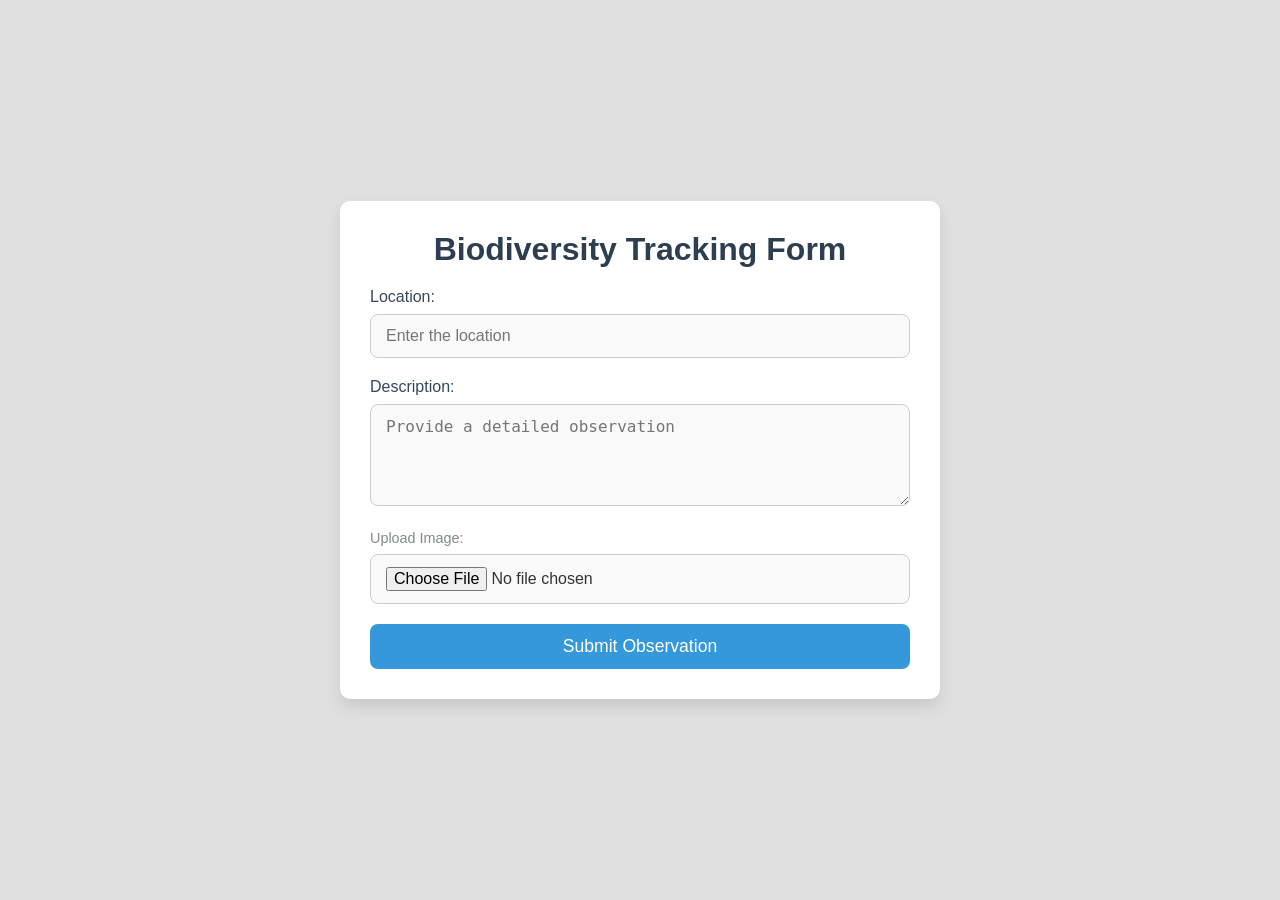
==== biodiversity_form.html @ 4eb0fe4b "First Commit" ====
<!DOCTYPE html>
<html lang="en">

<head>
    <meta charset="UTF-8">
    <meta name="viewport" content="width=device-width, initial-scale=1.0">
    <meta http-equiv="X-UA-Compatible" content="ie=edge">
    <title>Biodiversity Tracking Form</title>
    <style>
        * {
            margin: 0;
            padding: 0;
            box-sizing: border-box;
        }

        body {
            font-family: 'Roboto', sans-serif;
            background-color: #e0e0e0;
            color: #333;
            display: flex;
            justify-content: center;
            align-items: center;
            height: 100vh;
            padding: 20px;
        }

        h2 {
            color: #2c3e50;
            font-size: 2rem;
            text-align: center;
            margin-bottom: 20px;
        }

        form {
            background-color: #ffffff;
            padding: 30px;
            border-radius: 10px;
            box-shadow: 0 8px 16px rgba(0, 0, 0, 0.1);
            max-width: 600px;
            width: 100%;
            transition: transform 0.3s ease, box-shadow 0.3s ease;
        }

        form:hover {
            transform: translateY(-5px);
            box-shadow: 0 10px 20px rgba(0, 0, 0, 0.15);
        }

        label {
            font-weight: 500;
            margin-bottom: 8px;
            display: block;
            color: #34495e;
        }

        input[type="text"],
        textarea,
        input[type="file"] {
            width: 100%;
            padding: 12px 15px;
            margin-bottom: 20px;
            border: 1px solid #ccc;
            border-radius: 8px;
            background-color: #f9f9f9;
            font-size: 1rem;
            transition: all 0.3s ease;
        }

        input[type="text"]:focus,
        textarea:focus,
        input[type="file"]:focus {
            border-color: #3498db;
            box-shadow: 0 0 8px rgba(52, 152, 219, 0.3);
            outline: none;
        }

        .cta-button {
            background-color: #3498db;
            color: #ffffff;
            font-size: 1.1rem;
            padding: 12px 20px;
            border: none;
            border-radius: 8px;
            width: 100%;
            cursor: pointer;
            transition: background-color 0.3s ease;
        }

        .cta-button:hover {
            background-color: #2980b9;
        }

        .file-upload-label {
            font-size: 0.9rem;
            color: #7f8c8d;
        }

        .description-box {
            height: auto;
            resize: vertical;
        }
    </style>
</head>

<body>
    <form action="send_biodiversity_data.php" method="POST" enctype="multipart/form-data">
        <h2>Biodiversity Tracking Form</h2>

        <label for="location">Location:</label>
        <input type="text" id="location" name="location" placeholder="Enter the location" required>

        <label for="description">Description:</label>
        <textarea id="description" name="description" rows="4" placeholder="Provide a detailed observation" class="description-box" required></textarea>

        <label class="file-upload-label" for="image">Upload Image:</label>
        <input type="file" id="image" name="image" accept="image/*">

        <button type="submit" class="cta-button">Submit Observation</button>
    </form>
</body>

</html>
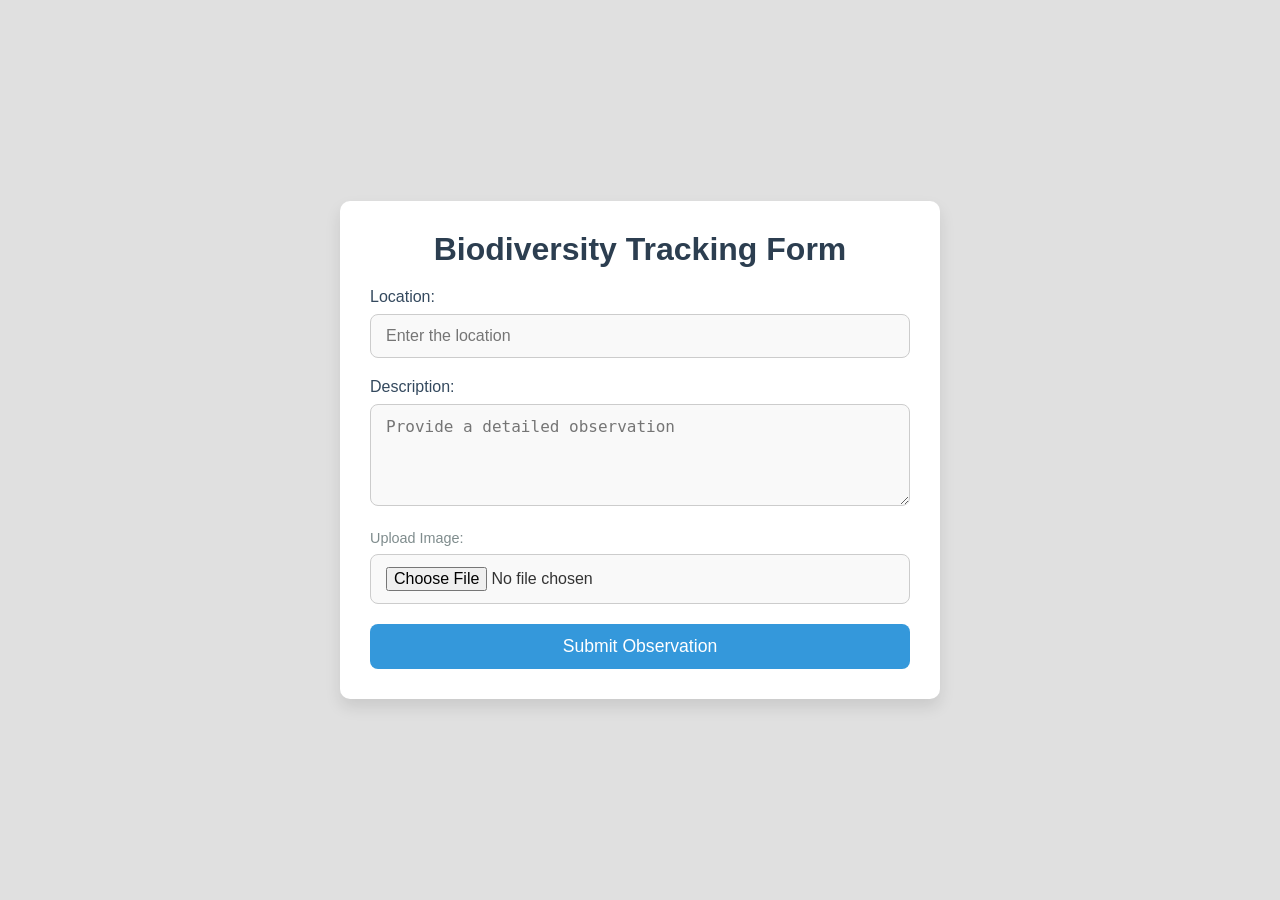
==== commit bab9a769: "Add files via upload" ====
--- a/biodiversity_form.html
+++ b/biodiversity_form.html
@@ -1,122 +1,122 @@
-<!DOCTYPE html>
-<html lang="en">
-
-<head>
-    <meta charset="UTF-8">
-    <meta name="viewport" content="width=device-width, initial-scale=1.0">
-    <meta http-equiv="X-UA-Compatible" content="ie=edge">
-    <title>Biodiversity Tracking Form</title>
-    <style>
-        * {
-            margin: 0;
-            padding: 0;
-            box-sizing: border-box;
-        }
-
-        body {
-            font-family: 'Roboto', sans-serif;
-            background-color: #e0e0e0;
-            color: #333;
-            display: flex;
-            justify-content: center;
-            align-items: center;
-            height: 100vh;
-            padding: 20px;
-        }
-
-        h2 {
-            color: #2c3e50;
-            font-size: 2rem;
-            text-align: center;
-            margin-bottom: 20px;
-        }
-
-        form {
-            background-color: #ffffff;
-            padding: 30px;
-            border-radius: 10px;
-            box-shadow: 0 8px 16px rgba(0, 0, 0, 0.1);
-            max-width: 600px;
-            width: 100%;
-            transition: transform 0.3s ease, box-shadow 0.3s ease;
-        }
-
-        form:hover {
-            transform: translateY(-5px);
-            box-shadow: 0 10px 20px rgba(0, 0, 0, 0.15);
-        }
-
-        label {
-            font-weight: 500;
-            margin-bottom: 8px;
-            display: block;
-            color: #34495e;
-        }
-
-        input[type="text"],
-        textarea,
-        input[type="file"] {
-            width: 100%;
-            padding: 12px 15px;
-            margin-bottom: 20px;
-            border: 1px solid #ccc;
-            border-radius: 8px;
-            background-color: #f9f9f9;
-            font-size: 1rem;
-            transition: all 0.3s ease;
-        }
-
-        input[type="text"]:focus,
-        textarea:focus,
-        input[type="file"]:focus {
-            border-color: #3498db;
-            box-shadow: 0 0 8px rgba(52, 152, 219, 0.3);
-            outline: none;
-        }
-
-        .cta-button {
-            background-color: #3498db;
-            color: #ffffff;
-            font-size: 1.1rem;
-            padding: 12px 20px;
-            border: none;
-            border-radius: 8px;
-            width: 100%;
-            cursor: pointer;
-            transition: background-color 0.3s ease;
-        }
-
-        .cta-button:hover {
-            background-color: #2980b9;
-        }
-
-        .file-upload-label {
-            font-size: 0.9rem;
-            color: #7f8c8d;
-        }
-
-        .description-box {
-            height: auto;
-            resize: vertical;
-        }
-    </style>
-</head>
-
-<body>
-    <form action="send_biodiversity_data.php" method="POST" enctype="multipart/form-data">
-        <h2>Biodiversity Tracking Form</h2>
-
-        <label for="location">Location:</label>
-        <input type="text" id="location" name="location" placeholder="Enter the location" required>
-
-        <label for="description">Description:</label>
-        <textarea id="description" name="description" rows="4" placeholder="Provide a detailed observation" class="description-box" required></textarea>
-
-        <label class="file-upload-label" for="image">Upload Image:</label>
-        <input type="file" id="image" name="image" accept="image/*">
-
-        <button type="submit" class="cta-button">Submit Observation</button>
-    </form>
-</body>
-
-</html>
+<!DOCTYPE html>
+<html lang="en">
+
+<head>
+    <meta charset="UTF-8">
+    <meta name="viewport" content="width=device-width, initial-scale=1.0">
+    <meta http-equiv="X-UA-Compatible" content="ie=edge">
+    <title>Biodiversity Tracking Form</title>
+    <style>
+        * {
+            margin: 0;
+            padding: 0;
+            box-sizing: border-box;
+        }
+
+        body {
+            font-family: 'Roboto', sans-serif;
+            background-color: #e0e0e0;
+            color: #333;
+            display: flex;
+            justify-content: center;
+            align-items: center;
+            height: 100vh;
+            padding: 20px;
+        }
+
+        h2 {
+            color: #2c3e50;
+            font-size: 2rem;
+            text-align: center;
+            margin-bottom: 20px;
+        }
+
+        form {
+            background-color: #ffffff;
+            padding: 30px;
+            border-radius: 10px;
+            box-shadow: 0 8px 16px rgba(0, 0, 0, 0.1);
+            max-width: 600px;
+            width: 100%;
+            transition: transform 0.3s ease, box-shadow 0.3s ease;
+        }
+
+        form:hover {
+            transform: translateY(-5px);
+            box-shadow: 0 10px 20px rgba(0, 0, 0, 0.15);
+        }
+
+        label {
+            font-weight: 500;
+            margin-bottom: 8px;
+            display: block;
+            color: #34495e;
+        }
+
+        input[type="text"],
+        textarea,
+        input[type="file"] {
+            width: 100%;
+            padding: 12px 15px;
+            margin-bottom: 20px;
+            border: 1px solid #ccc;
+            border-radius: 8px;
+            background-color: #f9f9f9;
+            font-size: 1rem;
+            transition: all 0.3s ease;
+        }
+
+        input[type="text"]:focus,
+        textarea:focus,
+        input[type="file"]:focus {
+            border-color: #3498db;
+            box-shadow: 0 0 8px rgba(52, 152, 219, 0.3);
+            outline: none;
+        }
+
+        .cta-button {
+            background-color: #3498db;
+            color: #ffffff;
+            font-size: 1.1rem;
+            padding: 12px 20px;
+            border: none;
+            border-radius: 8px;
+            width: 100%;
+            cursor: pointer;
+            transition: background-color 0.3s ease;
+        }
+
+        .cta-button:hover {
+            background-color: #2980b9;
+        }
+
+        .file-upload-label {
+            font-size: 0.9rem;
+            color: #7f8c8d;
+        }
+
+        .description-box {
+            height: auto;
+            resize: vertical;
+        }
+    </style>
+</head>
+
+<body>
+    <form action="send_biodiversity_data.php" method="POST" enctype="multipart/form-data">
+        <h2>Biodiversity Tracking Form</h2>
+
+        <label for="location">Location:</label>
+        <input type="text" id="location" name="location" placeholder="Enter the location" required>
+
+        <label for="description">Description:</label>
+        <textarea id="description" name="description" rows="4" placeholder="Provide a detailed observation" class="description-box" required></textarea>
+
+        <label class="file-upload-label" for="image">Upload Image:</label>
+        <input type="file" id="image" name="image" accept="image/*">
+
+        <button type="submit" class="cta-button">Submit Observation</button>
+    </form>
+</body>
+
+</html>
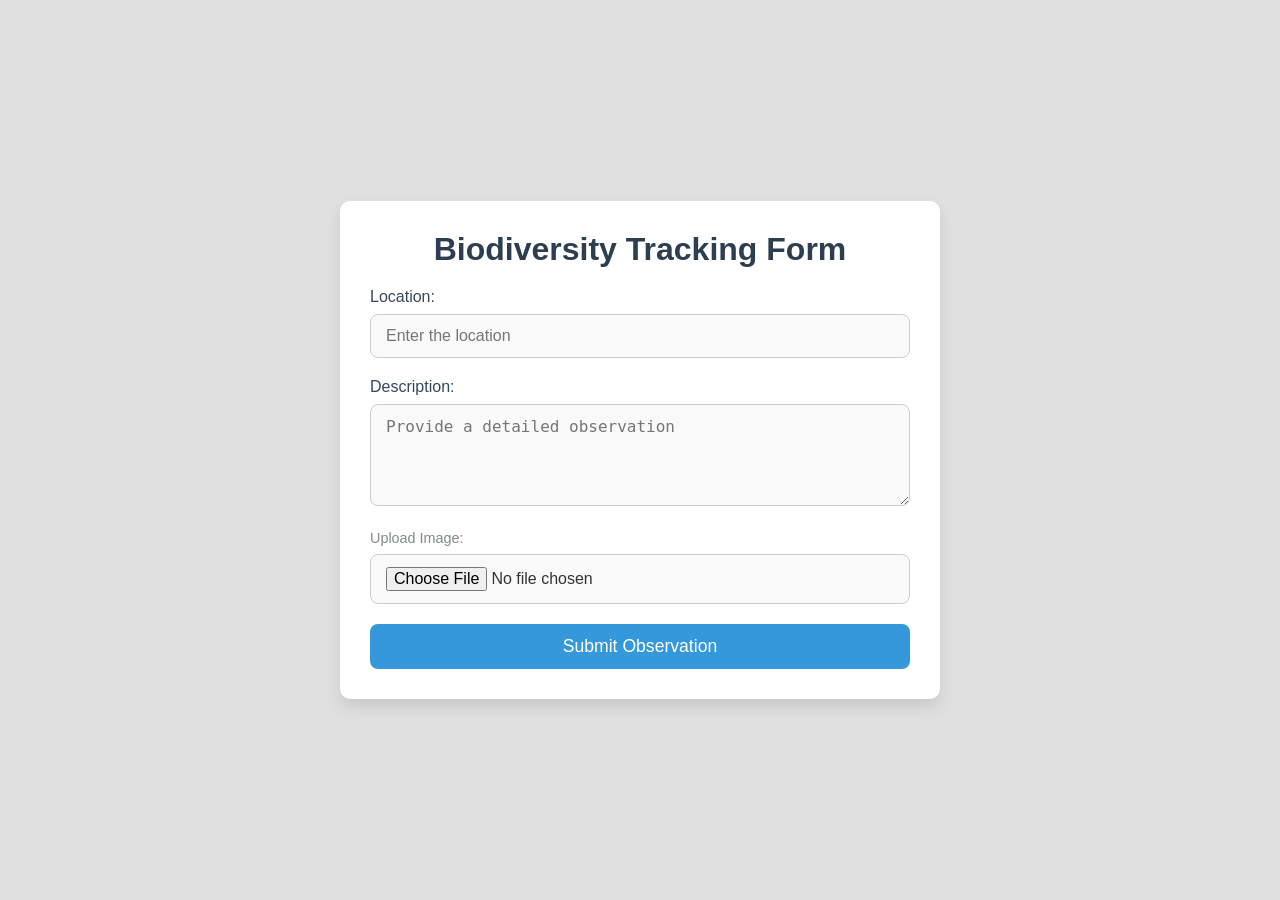
==== commit 40d0b425: "Merge branch 'master' of https://github.com/bigboyGT/kijani-hub" ====
--- a/biodiversity_form.html
+++ b/biodiversity_form.html
@@ -1,122 +1,122 @@
-<!DOCTYPE html>
-<html lang="en">
-
-<head>
-    <meta charset="UTF-8">
-    <meta name="viewport" content="width=device-width, initial-scale=1.0">
-    <meta http-equiv="X-UA-Compatible" content="ie=edge">
-    <title>Biodiversity Tracking Form</title>
-    <style>
-        * {
-            margin: 0;
-            padding: 0;
-            box-sizing: border-box;
-        }
-
-        body {
-            font-family: 'Roboto', sans-serif;
-            background-color: #e0e0e0;
-            color: #333;
-            display: flex;
-            justify-content: center;
-            align-items: center;
-            height: 100vh;
-            padding: 20px;
-        }
-
-        h2 {
-            color: #2c3e50;
-            font-size: 2rem;
-            text-align: center;
-            margin-bottom: 20px;
-        }
-
-        form {
-            background-color: #ffffff;
-            padding: 30px;
-            border-radius: 10px;
-            box-shadow: 0 8px 16px rgba(0, 0, 0, 0.1);
-            max-width: 600px;
-            width: 100%;
-            transition: transform 0.3s ease, box-shadow 0.3s ease;
-        }
-
-        form:hover {
-            transform: translateY(-5px);
-            box-shadow: 0 10px 20px rgba(0, 0, 0, 0.15);
-        }
-
-        label {
-            font-weight: 500;
-            margin-bottom: 8px;
-            display: block;
-            color: #34495e;
-        }
-
-        input[type="text"],
-        textarea,
-        input[type="file"] {
-            width: 100%;
-            padding: 12px 15px;
-            margin-bottom: 20px;
-            border: 1px solid #ccc;
-            border-radius: 8px;
-            background-color: #f9f9f9;
-            font-size: 1rem;
-            transition: all 0.3s ease;
-        }
-
-        input[type="text"]:focus,
-        textarea:focus,
-        input[type="file"]:focus {
-            border-color: #3498db;
-            box-shadow: 0 0 8px rgba(52, 152, 219, 0.3);
-            outline: none;
-        }
-
-        .cta-button {
-            background-color: #3498db;
-            color: #ffffff;
-            font-size: 1.1rem;
-            padding: 12px 20px;
-            border: none;
-            border-radius: 8px;
-            width: 100%;
-            cursor: pointer;
-            transition: background-color 0.3s ease;
-        }
-
-        .cta-button:hover {
-            background-color: #2980b9;
-        }
-
-        .file-upload-label {
-            font-size: 0.9rem;
-            color: #7f8c8d;
-        }
-
-        .description-box {
-            height: auto;
-            resize: vertical;
-        }
-    </style>
-</head>
-
-<body>
-    <form action="send_biodiversity_data.php" method="POST" enctype="multipart/form-data">
-        <h2>Biodiversity Tracking Form</h2>
-
-        <label for="location">Location:</label>
-        <input type="text" id="location" name="location" placeholder="Enter the location" required>
-
-        <label for="description">Description:</label>
-        <textarea id="description" name="description" rows="4" placeholder="Provide a detailed observation" class="description-box" required></textarea>
-
-        <label class="file-upload-label" for="image">Upload Image:</label>
-        <input type="file" id="image" name="image" accept="image/*">
-
-        <button type="submit" class="cta-button">Submit Observation</button>
-    </form>
-</body>
-
-</html>
+<!DOCTYPE html>
+<html lang="en">
+
+<head>
+    <meta charset="UTF-8">
+    <meta name="viewport" content="width=device-width, initial-scale=1.0">
+    <meta http-equiv="X-UA-Compatible" content="ie=edge">
+    <title>Biodiversity Tracking Form</title>
+    <style>
+        * {
+            margin: 0;
+            padding: 0;
+            box-sizing: border-box;
+        }
+
+        body {
+            font-family: 'Roboto', sans-serif;
+            background-color: #e0e0e0;
+            color: #333;
+            display: flex;
+            justify-content: center;
+            align-items: center;
+            height: 100vh;
+            padding: 20px;
+        }
+
+        h2 {
+            color: #2c3e50;
+            font-size: 2rem;
+            text-align: center;
+            margin-bottom: 20px;
+        }
+
+        form {
+            background-color: #ffffff;
+            padding: 30px;
+            border-radius: 10px;
+            box-shadow: 0 8px 16px rgba(0, 0, 0, 0.1);
+            max-width: 600px;
+            width: 100%;
+            transition: transform 0.3s ease, box-shadow 0.3s ease;
+        }
+
+        form:hover {
+            transform: translateY(-5px);
+            box-shadow: 0 10px 20px rgba(0, 0, 0, 0.15);
+        }
+
+        label {
+            font-weight: 500;
+            margin-bottom: 8px;
+            display: block;
+            color: #34495e;
+        }
+
+        input[type="text"],
+        textarea,
+        input[type="file"] {
+            width: 100%;
+            padding: 12px 15px;
+            margin-bottom: 20px;
+            border: 1px solid #ccc;
+            border-radius: 8px;
+            background-color: #f9f9f9;
+            font-size: 1rem;
+            transition: all 0.3s ease;
+        }
+
+        input[type="text"]:focus,
+        textarea:focus,
+        input[type="file"]:focus {
+            border-color: #3498db;
+            box-shadow: 0 0 8px rgba(52, 152, 219, 0.3);
+            outline: none;
+        }
+
+        .cta-button {
+            background-color: #3498db;
+            color: #ffffff;
+            font-size: 1.1rem;
+            padding: 12px 20px;
+            border: none;
+            border-radius: 8px;
+            width: 100%;
+            cursor: pointer;
+            transition: background-color 0.3s ease;
+        }
+
+        .cta-button:hover {
+            background-color: #2980b9;
+        }
+
+        .file-upload-label {
+            font-size: 0.9rem;
+            color: #7f8c8d;
+        }
+
+        .description-box {
+            height: auto;
+            resize: vertical;
+        }
+    </style>
+</head>
+
+<body>
+    <form action="send_biodiversity_data.php" method="POST" enctype="multipart/form-data">
+        <h2>Biodiversity Tracking Form</h2>
+
+        <label for="location">Location:</label>
+        <input type="text" id="location" name="location" placeholder="Enter the location" required>
+
+        <label for="description">Description:</label>
+        <textarea id="description" name="description" rows="4" placeholder="Provide a detailed observation" class="description-box" required></textarea>
+
+        <label class="file-upload-label" for="image">Upload Image:</label>
+        <input type="file" id="image" name="image" accept="image/*">
+
+        <button type="submit" class="cta-button">Submit Observation</button>
+    </form>
+</body>
+
+</html>
